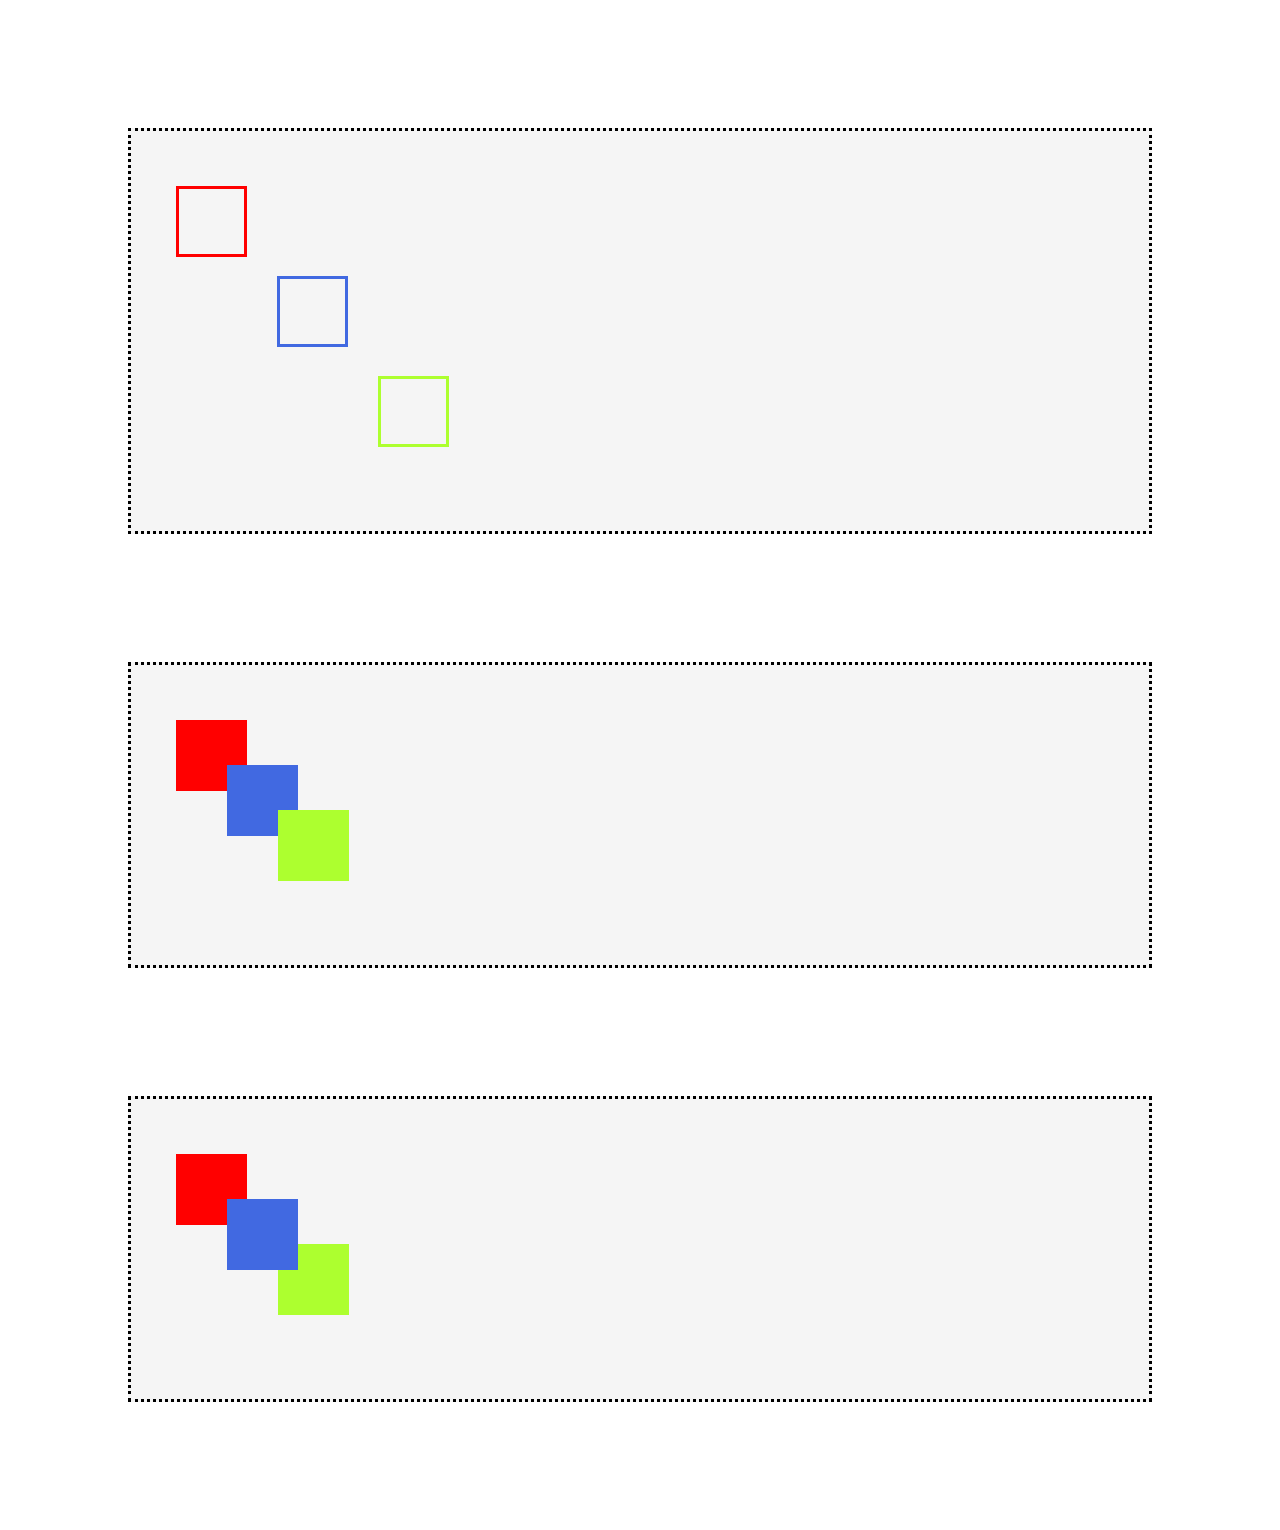
==== position/index.html @ 8f000e6c "feat: creared three flex boxes" ====
<!DOCTYPE html>
<html lang="en">
<head>
    <meta charset="UTF-8">
    <meta http-equiv="X-UA-Compatible" content="IE=edge">
    <meta name="viewport" content="width=device-width, initial-scale=1.0">
    <title>Position</title>
    <link rel="stylesheet" href="./style.css">
</head>
<body>
    <div class="block_one">
        <div class="first_block">

        </div>
        <div class="second_block">

        </div>
        <div class="third_block">

        </div>
    </div>
    <div class="block_two">
        <div class="first_block1">

        </div>
        <div class="second_block1">

        </div>
        <div class="third_block1">

        </div>
    </div>
    <div class="block_three">
        <div class="first_block2">

        </div>
        <div class="second_block2">

        </div>
        <div class="third_block2">
            
        </div>
    </div>

</body>
</html>
---- position/style.css ----
*{
    margin: 0;
    padding: 0;
}

.block_one{
    display: flex;
    height: 400px;
    margin: 10%;
    background-color: whitesmoke;
    border: dotted;
}

.block_two{
    display: flex;
    height: 300px;
    margin: 10%;
    background-color: whitesmoke;
    border: dotted;
}
.block_three{
    display: flex;
    height: 300px;
    margin: 10%;
    background-color: whitesmoke;
    border: dotted;
}

.first_block{
    display: flex;
    position: relative;
    height: 65px;
    width: 65px;
    border: solid;
    border-color: red;
    left: 45px;
    top: 55px;
}

.second_block{
    display: flex;
    position: relative;
    height: 65px;
    width: 65px;
    border: solid;
    border-color: royalblue;
    left: 75px;
    top: 145px;
}

.third_block{
    display: flex;
    position: relative;
    height: 65px;
    width: 65px;
    border: solid;
    border-color: greenyellow;
    left: 105px;
    top: 245px;
}


.first_block1{
    display: flex;
    position: relative;
    height: 65px;
    width: 65px;
    border: solid;
    border-color: red;
    left: 45px;
    top: 55px;
    background-color: red;
}

.second_block1{
    display: flex;
    position: relative;
    height: 65px;
    width: 65px;
    border: solid;
    border-color: royalblue;
    left: 25px;
    top: 100px;
    background-color: royalblue;
}

.third_block1{
    display: flex;
    position: relative;
    height: 65px;
    width: 65px;
    border: solid;
    border-color: greenyellow;
    left: 5px;
    top: 145px;
    background-color: greenyellow;
}



.first_block2{
    display: flex;
    position: relative;
    height: 65px;
    width: 65px;
    border: solid;
    border-color: red;
    left: 45px;
    top: 55px;
    background-color: red;
}

.second_block2{
    display: flex;
    position: relative;
    height: 65px;
    width: 65px;
    border: solid;
    border-color: royalblue;
    left: 25px;
    top: 100px;
    background-color: royalblue;
    z-index: 2;
}

.third_block2{
    display: flex;
    position: relative;
    height: 65px;
    width: 65px;
    border: solid;
    border-color: greenyellow;
    left: 5px;
    top: 145px;
    background-color: greenyellow;
}
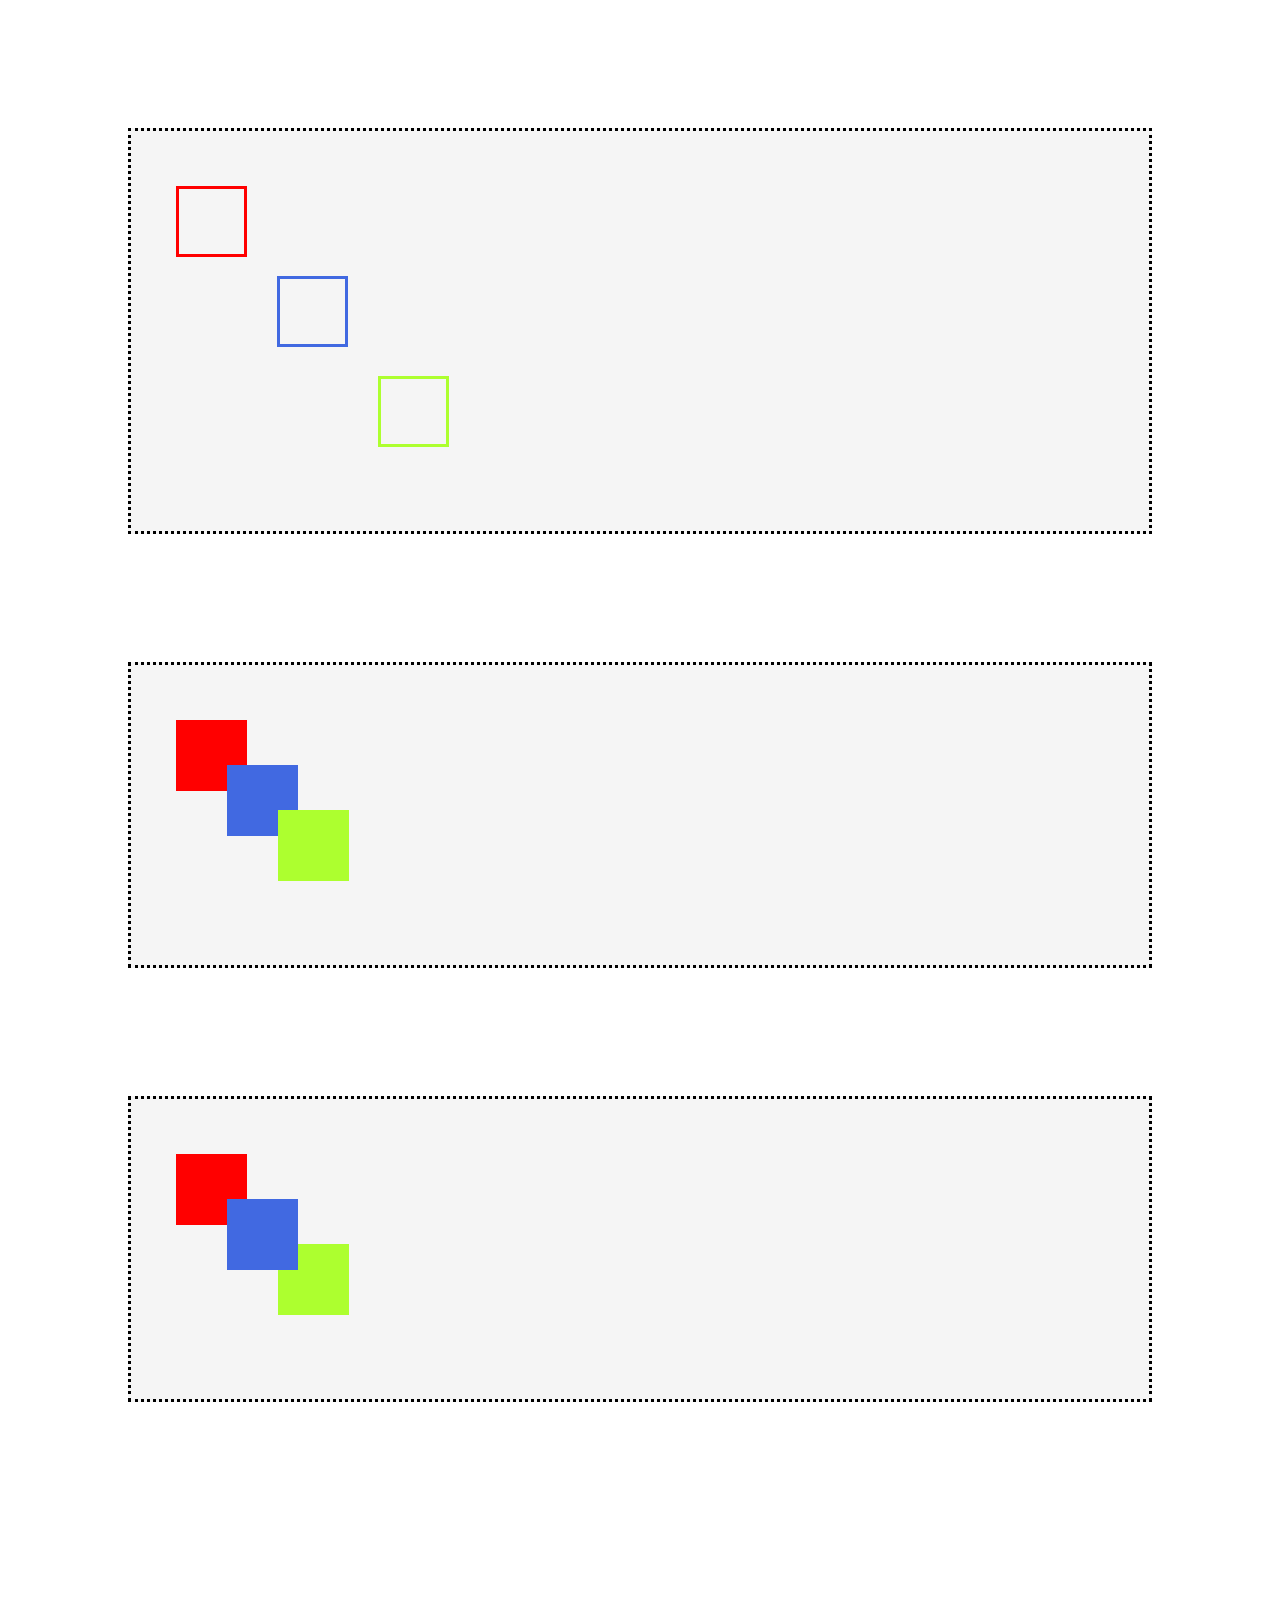
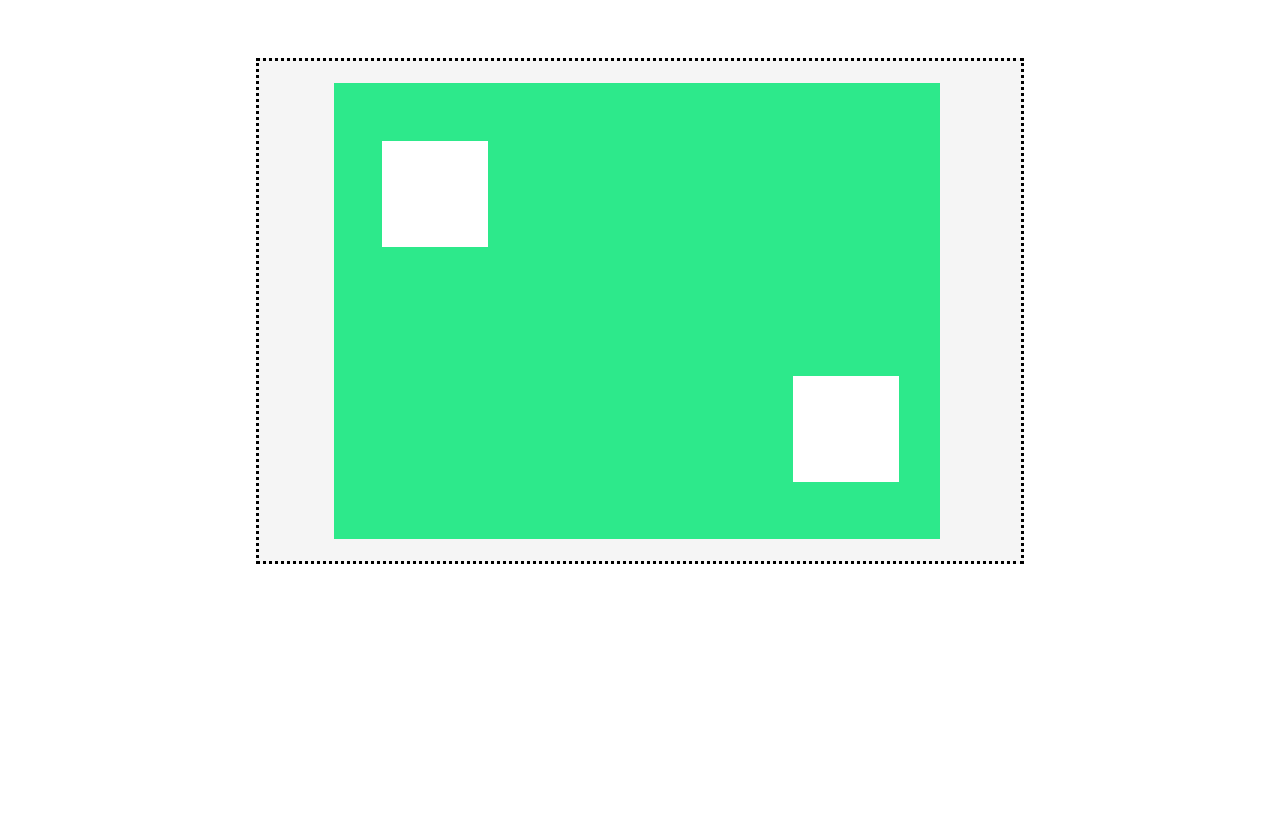
==== commit 3848bd16: "feat: created fourth flexbox" ====
--- a/position/index.html
+++ b/position/index.html
@@ -38,9 +38,18 @@
 
         </div>
         <div class="third_block2">
-            
+
         </div>
     </div>
+    <div class="block_four">
+        <div class="one_box">
+            <div class="first_box">
+                
+            </div>
+            <div class="second_box">
 
+            </div>
+        </div>
+    </div>
 </body>
 </html>--- a/position/style.css
+++ b/position/style.css
@@ -22,6 +22,13 @@
     display: flex;
     height: 300px;
     margin: 10%;
+    background-color: whitesmoke;
+    border: dotted;
+}
+.block_four{
+    display: flex;
+    height: 500px;
+    margin: 20%;
     background-color: whitesmoke;
     border: dotted;
 }
@@ -133,4 +140,40 @@
     left: 5px;
     top: 145px;
     background-color: greenyellow;
-}+}
+
+.one_box{
+    display: flex;
+    position: relative;
+    width: 600px;
+    height: 450px;
+    border: solid;
+    border-color: rgb(45, 233, 139);
+    background-color: rgb(45, 233, 139) ;
+    left: 75px;
+    top: 22px;
+}
+
+.first_box{
+    display: flex;
+    position: relative;
+    width: 100px;
+    height: 100px;
+    border: solid;
+    border-color: white;
+    background-color: white;
+    left: 45px;
+    top: 55px;
+}
+
+.second_box{
+    display: flex;
+    position: relative;
+    width: 100px;
+    height: 100px;
+    border: solid;
+    border-color: white;
+    background-color: white;
+    left: 350px;
+    top: 290px;
+}
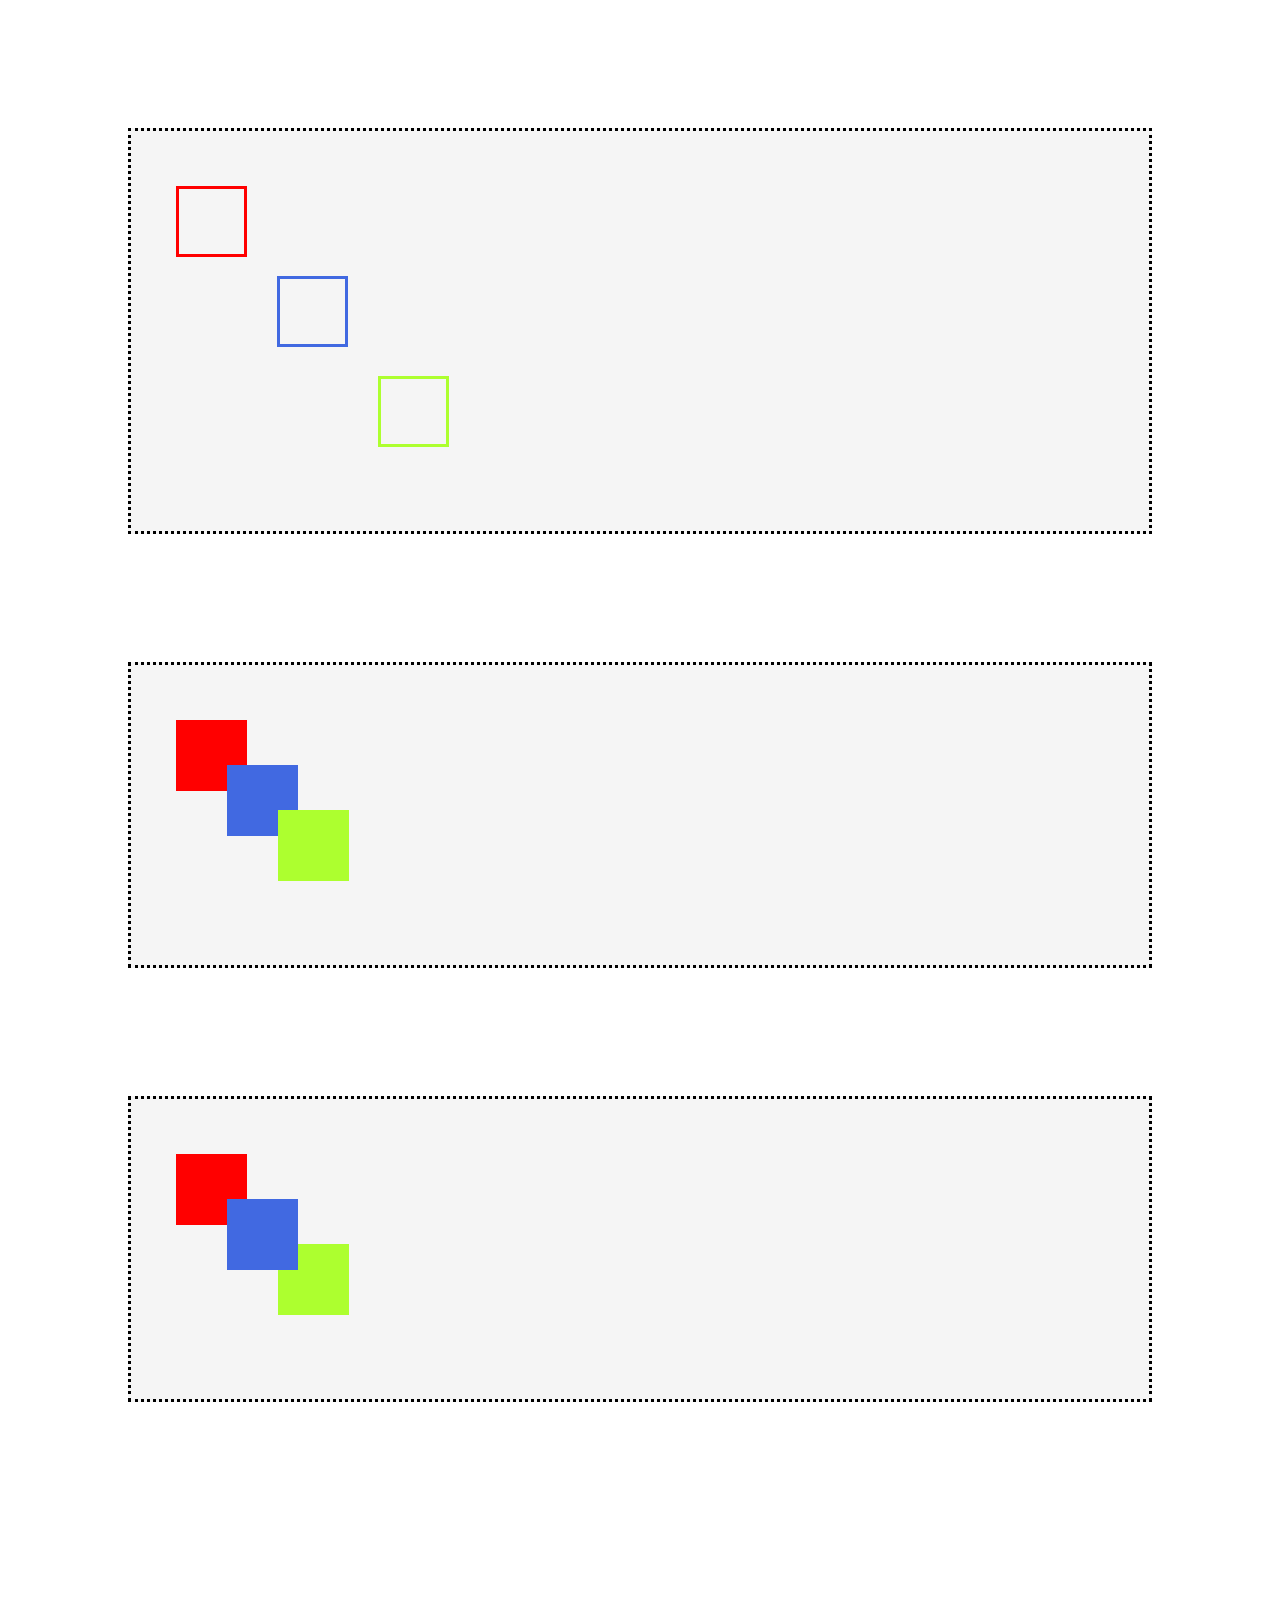
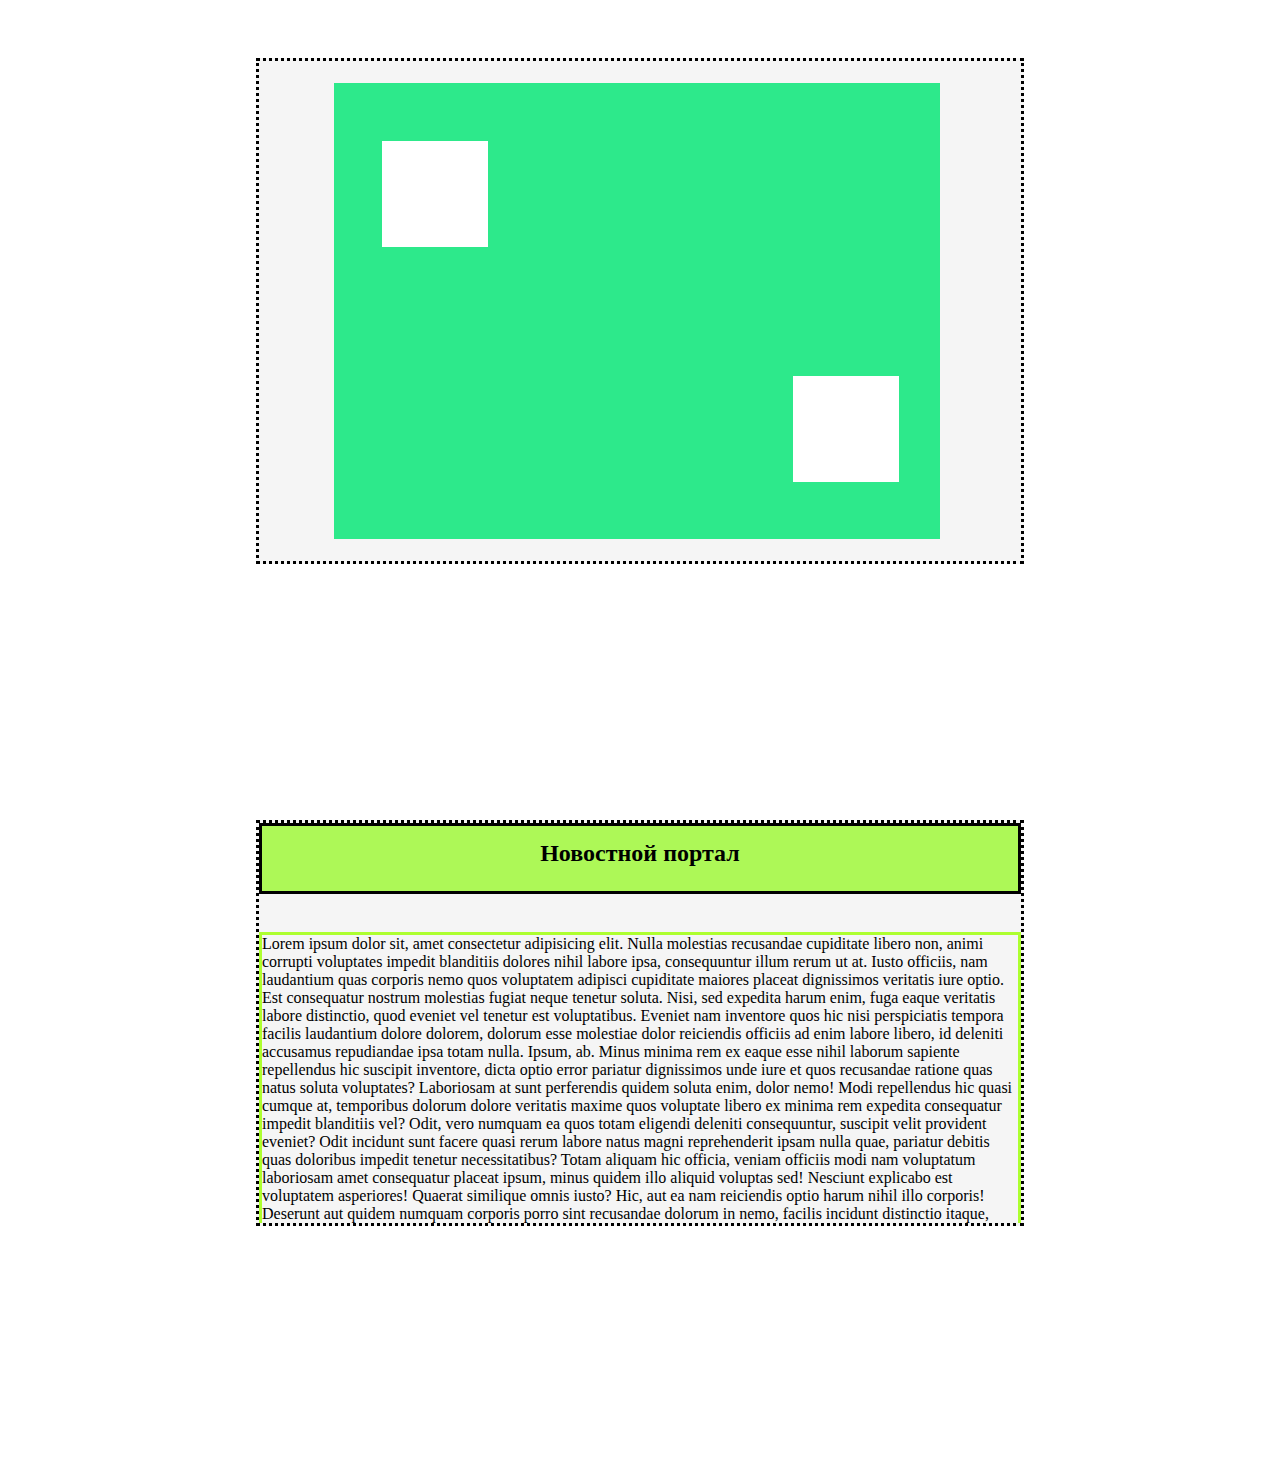
==== commit 5d0661ae: "feat: news portal flexbox" ====
--- a/position/index.html
+++ b/position/index.html
@@ -51,5 +51,26 @@
             </div>
         </div>
     </div>
+    <div class="portal">
+        <div class="news_portal">
+            <ul class="text">
+                <h2>Новостной портал</h2>
+            </ul>
+            
+        </div>
+        <div class="text_news_portal">
+            <p>
+                Lorem ipsum dolor sit, amet consectetur adipisicing elit. Nulla molestias recusandae cupiditate libero non, animi corrupti voluptates impedit blanditiis dolores nihil labore ipsa, consequuntur illum rerum ut at. Iusto officiis, nam laudantium quas corporis nemo quos voluptatem adipisci cupiditate maiores placeat dignissimos veritatis iure optio. Est consequatur nostrum molestias fugiat neque tenetur soluta. Nisi, sed expedita harum enim, fuga eaque veritatis labore distinctio, quod eveniet vel tenetur est voluptatibus. Eveniet nam inventore quos hic nisi perspiciatis tempora facilis laudantium dolore dolorem, dolorum esse molestiae dolor reiciendis officiis ad enim labore libero, id deleniti accusamus repudiandae ipsa totam nulla. Ipsum, ab. Minus minima rem ex eaque esse nihil laborum sapiente repellendus hic suscipit inventore, dicta optio error pariatur dignissimos unde iure et quos recusandae ratione quas natus soluta voluptates? Laboriosam at sunt perferendis quidem soluta enim, dolor nemo! Modi repellendus hic quasi cumque at, temporibus dolorum dolore veritatis maxime quos voluptate libero ex minima rem expedita consequatur impedit blanditiis vel? Odit, vero numquam ea quos totam eligendi deleniti consequuntur, suscipit velit provident eveniet? Odit incidunt sunt facere quasi rerum labore natus magni reprehenderit ipsam nulla quae, pariatur debitis quas doloribus impedit tenetur necessitatibus? Totam aliquam hic officia, veniam officiis modi nam voluptatum laboriosam amet consequatur placeat ipsum, minus quidem illo aliquid voluptas sed! Nesciunt explicabo est voluptatem asperiores! Quaerat similique omnis iusto? Hic, aut ea nam reiciendis optio harum nihil illo corporis! Deserunt aut quidem numquam corporis porro sint recusandae dolorum in nemo, facilis incidunt distinctio itaque, consequatur fugit ipsa enim ipsum suscipit cumque aspernatur fugiat. Quae officia officiis iste a illum totam! Provident sint modi, eum repellendus alias at ratione praesentium a, odio consectetur ducimus perspiciatis tempora ea animi quis! Voluptates repellat odit error illo deserunt doloribus quidem veniam corporis ducimus quasi cupiditate aperiam aspernatur sit vitae ipsa, nesciunt sunt.
+            </p>
+            <br>
+            <p>
+                Lorem ipsum, dolor sit amet consectetur adipisicing elit. Laborum, adipisci! Inventore consectetur numquam ipsa perspiciatis illo! Nesciunt, blanditiis eligendi? Distinctio dignissimos facere natus magnam rerum perferendis corrupti blanditiis doloribus est!
+            </p>
+            <br>
+            <p>
+                Lorem ipsum dolor sit amet consectetur adipisicing elit. Nulla sapiente, ipsum inventore exercitationem, harum aperiam labore, iusto voluptatum sequi repellendus repellat et dolore facere. Dicta magnam quo impedit tempore placeat harum quae a veniam, odio repudiandae soluta suscipit? Reprehenderit modi minus, officia ipsa odit porro commodi esse temporibus sit ad, deleniti veniam in dolorum ratione dolorem molestiae, magni est eum! Reprehenderit quam modi ad placeat dolores minus, aliquam soluta perspiciatis ducimus impedit. Dolorem, labore mollitia! Eaque, eveniet adipisci eum iure vero nam consectetur dicta nostrum repellat nobis atque a architecto in reiciendis beatae officiis dolore sit pariatur? Vitae quae excepturi a quam ea incidunt deleniti natus debitis vel! Est nemo adipisci iure earum numquam illo voluptatibus quam assumenda aut quia nostrum incidunt aspernatur laudantium molestiae quasi dolores, temporibus debitis nobis, quo explicabo inventore cupiditate? Velit reiciendis eaque aliquam necessitatibus doloremque saepe excepturi labore optio blanditiis dolorem tempora eius aut numquam quae nobis ratione voluptatibus, impedit voluptate beatae placeat tenetur animi sequi nesciunt qui. Temporibus quia officia molestias? Rerum voluptates error numquam, expedita dicta quisquam modi alias itaque explicabo nemo architecto blanditiis! Rem ullam est at asperiores eveniet alias? Ducimus debitis illum ipsa eos animi explicabo dolorum eius officia fugiat suscipit.
+            </p>
+        </div>
+    </div>
 </body>
 </html>--- a/position/style.css
+++ b/position/style.css
@@ -1,6 +1,7 @@
 *{
     margin: 0;
     padding: 0;
+    list-style-type: none;
 }
 
 .block_one{
@@ -177,3 +178,49 @@
     left: 350px;
     top: 290px;
 }
+
+.portal{
+    display: flex;
+    height: 400px;
+    margin: 20%;
+    background-color: whitesmoke;
+    border: dotted;
+    flex-direction: column;
+    overflow: scroll;
+}
+
+
+.news_portal{
+    display: flex;
+    flex-direction: column;
+    height: 100px;
+    width: 99,99%;
+    background-color: rgb(173, 248, 87);
+    border: solid;
+    padding-bottom: 5%;
+    margin-bottom: 5%;
+
+    
+}
+
+.text{
+    display: flex;
+    position: relative;
+    flex-direction: row;
+    justify-content: center;
+    align-items: center;
+    text-align: center;
+    top: 50%;
+}
+
+.text_news_portal{
+    display: flex;
+    flex-direction: column;
+    position: relative;
+    background-color: whitesmoke;
+    border: solid;
+    border-color: greenyellow ;
+}
+
+
+
